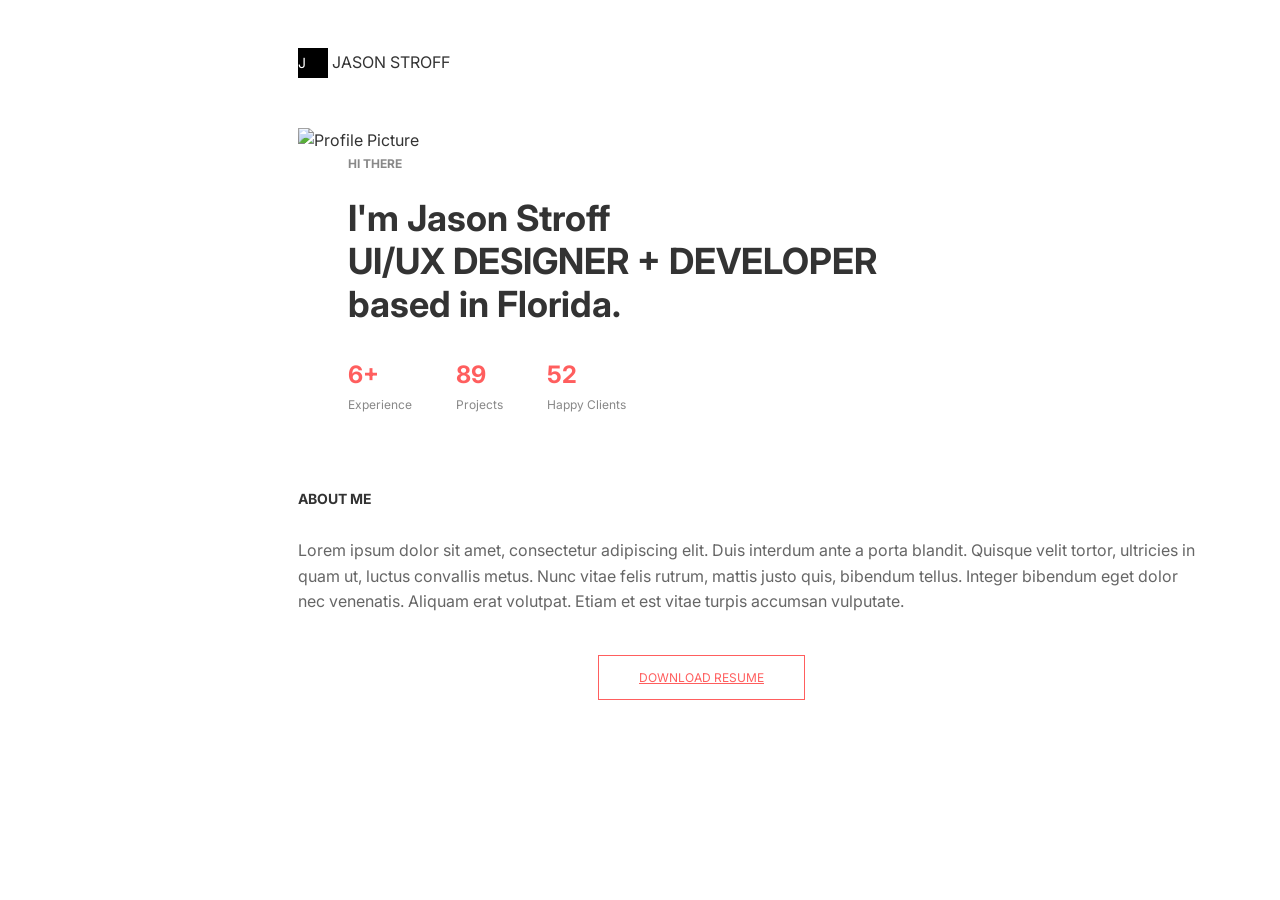
==== Buoi2/index.html @ 87646993 "feat: submit homework" ====
<!doctype html>
<html lang="vi">
  <head>
    <meta charset="UTF-8" />
    <meta name="viewport" content="width=device-width, initial-scale=1.0" />
    <title>Portfolio - Jason Stroff</title>
    <link
      rel="stylesheet"
      href="https://cdnjs.cloudflare.com/ajax/libs/font-awesome/7.0.1/css/all.min.css"
    />
    <link
      href="https://fonts.googleapis.com/css2?family=Inter:wght@300;400;700&display=swap"
      rel="stylesheet"
    />
    <link rel="stylesheet" href="style.css" />
  </head>
  <body>
    <div class="container">
      <header>
        <div class="logo"><span class="logo-box">J</span> JASON STROFF</div>
        <div class="social-icons">
          <a href="#"><i class="fab fa-github"></i></a>
          <a href="#"><i class="fab fa-dribbble"></i></a>
          <a href="#"><i class="fab fa-linkedin-in"></i></a>
        </div>
      </header>

      <div class="main">
        <div class="main-image">
          <img
            src="https://cafefcdn.com/203337114487263232/2023/3/13/photo-7-167869696182725217650.jpg"
            alt="Profile Picture"
          />
        </div>
        <div class="main-content">
          <span class="first-content">HI THERE</span>
          <h1>
            I'm Jason Stroff <br />
            UI/UX DESIGNER + DEVELOPER based in Florida.
          </h1>

          <div class="stats">
            <div class="stat-item">
              <span class="number">6+</span>
              <span class="label">Experience</span>
            </div>
            <div class="stat-item">
              <span class="number">89</span>
              <span class="label">Projects</span>
            </div>
            <div class="stat-item">
              <span class="number">52</span>
              <span class="label">Happy Clients</span>
            </div>
          </div>
        </div>
      </div>

      <section class="about">
        <h2 class="title">ABOUT ME</h2>
        <p class="description">
          Lorem ipsum dolor sit amet, consectetur adipiscing elit. Duis interdum
          ante a porta blandit. Quisque velit tortor, ultricies in quam ut,
          luctus convallis metus. Nunc vitae felis rutrum, mattis justo quis,
          bibendum tellus. Integer bibendum eget dolor nec venenatis. Aliquam
          erat volutpat. Etiam et est vitae turpis accumsan vulputate.
        </p>

        <div class="button-area">
          <a href="#" class="btn-download">DOWNLOAD RESUME</a>
        </div>
      </section>
    </div>
  </body>
</html>
---- Buoi2/style.css ----
body {
    font-family: "Inter", sans-serif;
    color: #333;
    line-height: 1.6;
    background-color: #fff;
    padding: 40px;
}

.container {
    max-width: 1000px;
    margin-left: 250px;
}


.logo {
    display: inline-block;
}

.logo-box {
    background: #000;
    display: inline-block;
    color: #fff;
    width: 30px;
    height: 30px;
    line-height: 30px;
    font-size: 14px;
}

.social-icons {
    display: inline-block;
    margin-left: 700px;
}

.social-icons a {
    color: #ff5e5e;
    font-size: 18px;
}

.main {
    margin-top: 50px;
    margin-bottom: 60px;
}

.main-image {
    display: inline-block;
    width: 350px;
    font-size: 16px;
}

.main-image img {
    width: 100%;
    height: auto;
}

.main-content {
    display: inline-block;
    width: 550px;
    padding-left: 50px;
    font-size: 16px;
}

.first-content {
    font-size: 12px;
    font-weight: bold;
    color: #888;
    display: block;
    margin-bottom: 10px;
}

.main-content h1 {
    font-size: 36px;
    line-height: 1.2;
}

.stats {
    margin-top: 30px;
}

.stat-item {
    display: inline-block;
    margin-right: 40px;
}

.number {
    font-size: 24px;
    font-weight: bold;
    color: #ff5e5e;
    display: block;
}

.label {
    font-size: 12px;
    color: #888;
    display: block;
}

.about {
    margin-top: 40px;
}

.title {
    font-size: 14px;
    display: inline-block;
}

.description {
    color: #666;
    max-width: 900px;
    margin-bottom: 40px;
}

.button-area {
    margin-left: 300px;
}

.btn-download {
    display: inline-block;
    padding: 12px 40px;
    border: 1px solid #ff5e5e;
    color: #ff5e5e;
    font-size: 12px;
}
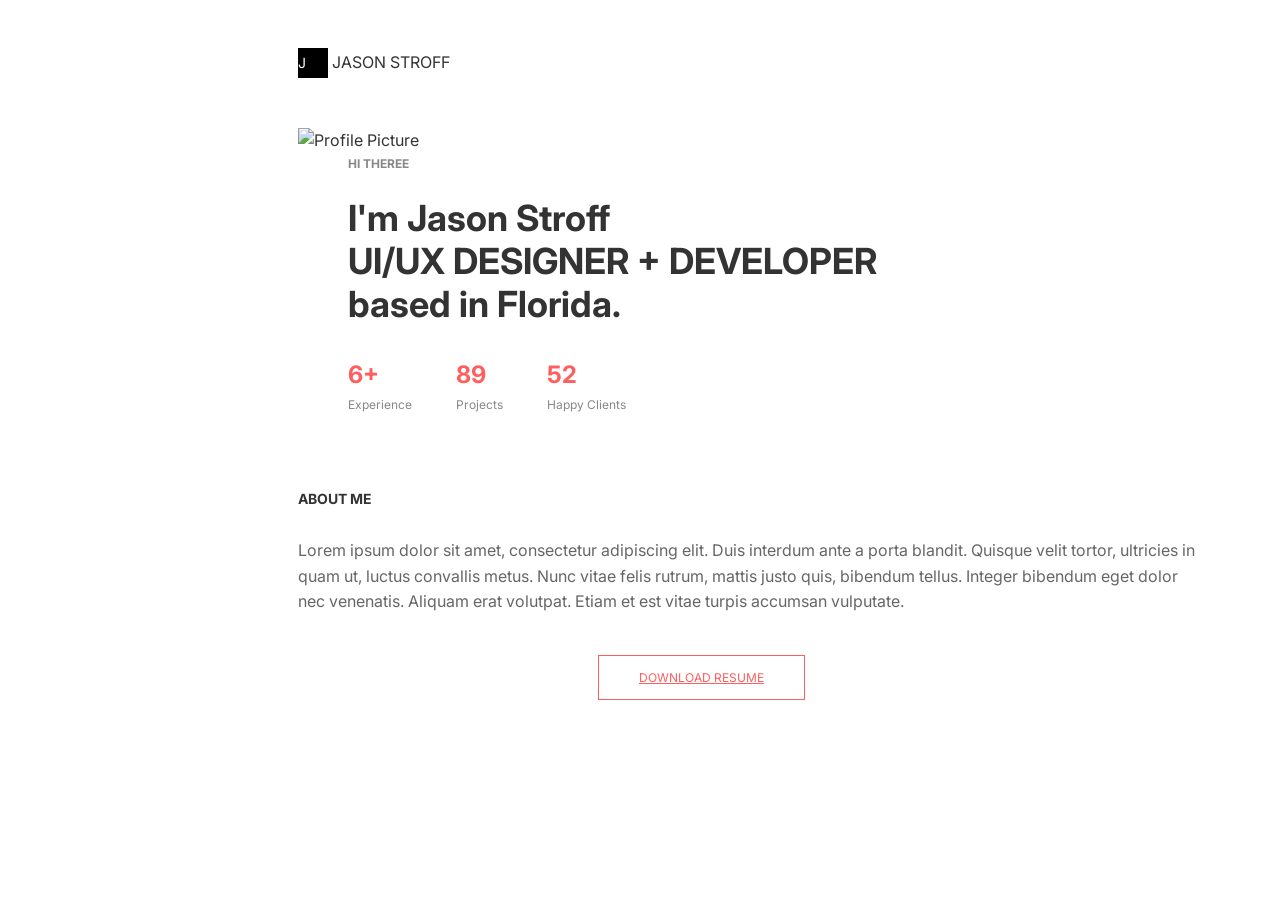
==== commit 614d9f6e: "Homework 4" ====
--- a/Buoi2/index.html
+++ b/Buoi2/index.html
@@ -33,7 +33,7 @@
           />
         </div>
         <div class="main-content">
-          <span class="first-content">HI THERE</span>
+          <span class="first-content">HI THEREE</span>
           <h1>
             I'm Jason Stroff <br />
             UI/UX DESIGNER + DEVELOPER based in Florida.
